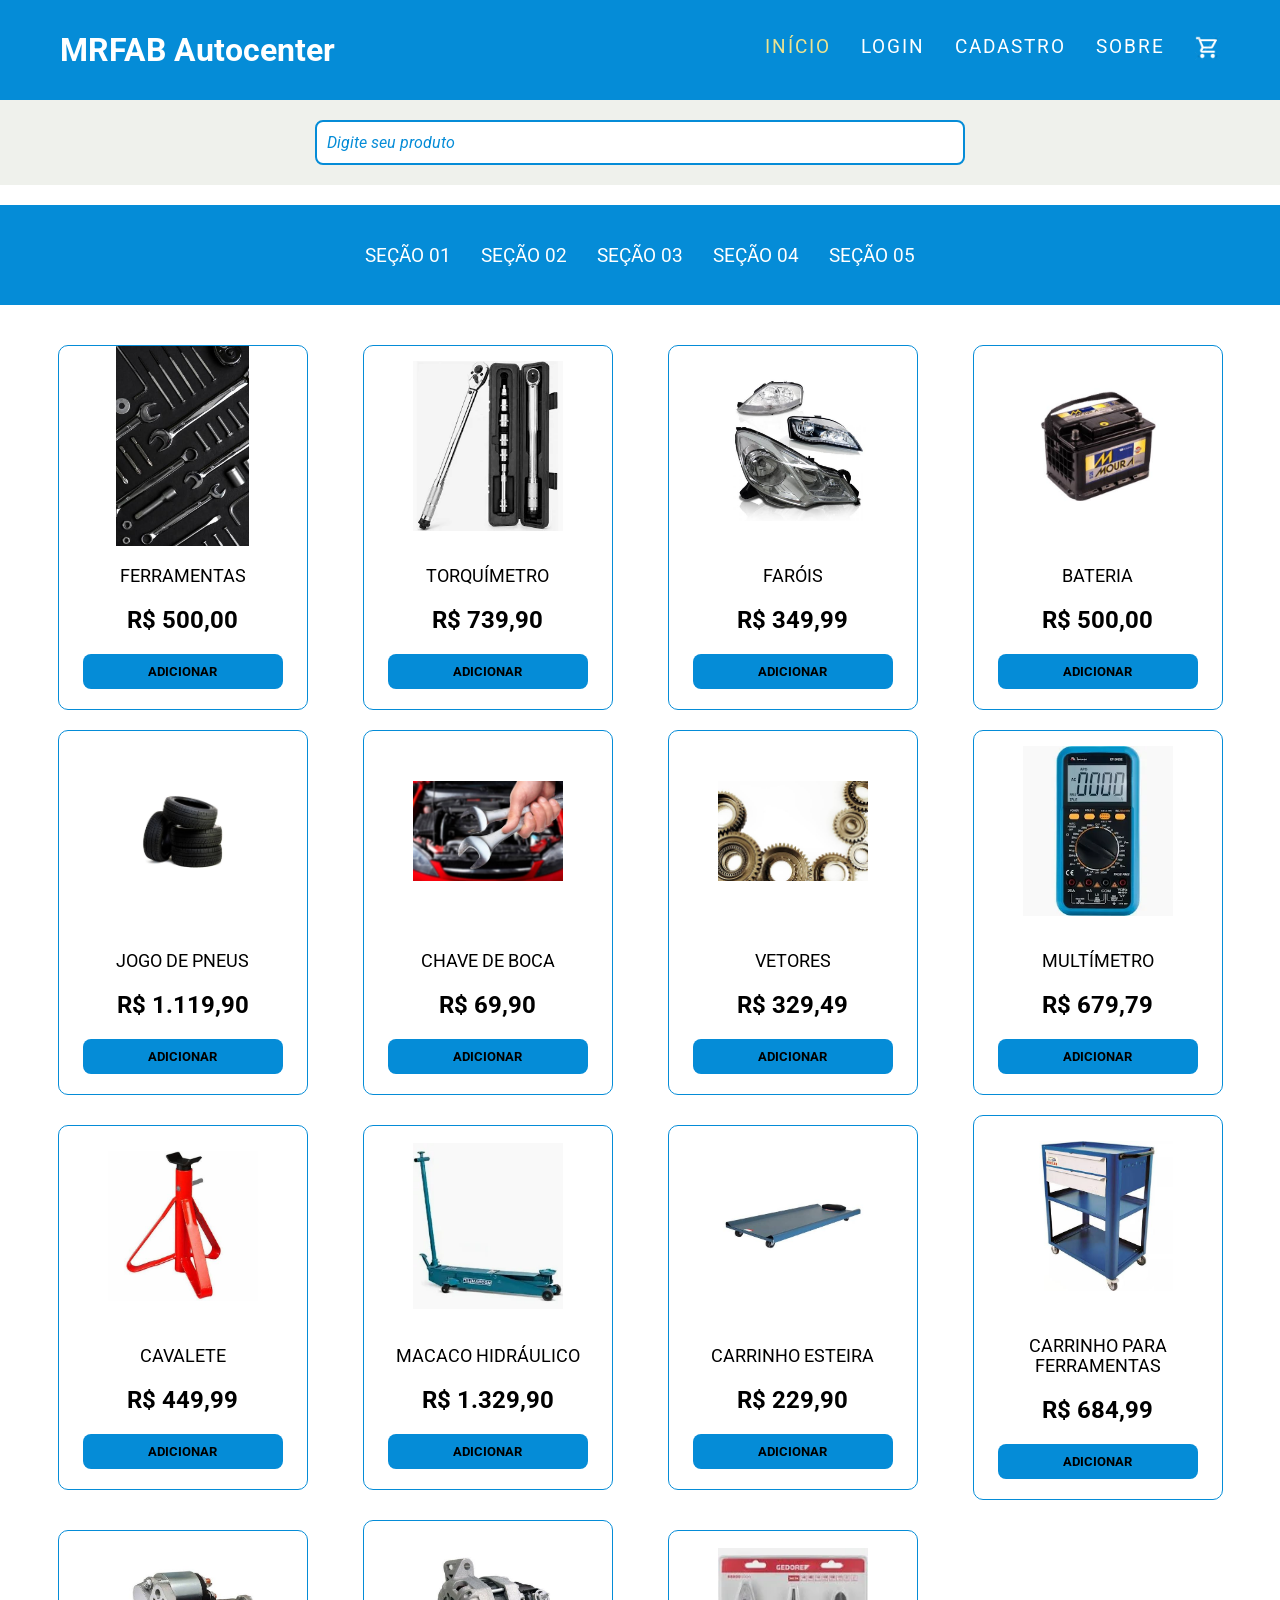
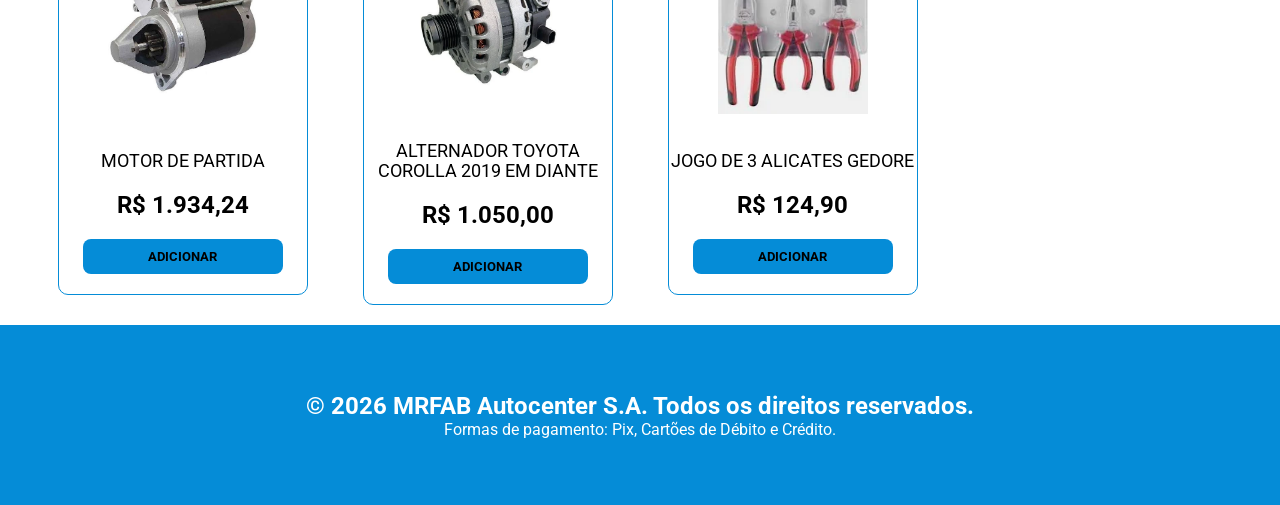
==== index.html @ 32e012e4 "Estrutura inicial da loja com página principal e estilização base" ====
<!DOCTYPE html>
<html lang="pt-br">

<head>
    <meta charset="UTF-8">
    <meta name="viewport" content="width=device-width, initial-scale=1.0">
    <title>MRFAB Autocenter - Loja Virtual</title>

    <link rel="stylesheet" href="css/style_estrutura_pagina.css">
</head>

<body>
    <main id="geral">

        <header id="cabecalho">

            <div id="logo">
                MRFAB Autocenter
            </div>

            <nav id="menu">
                <ul>
                    <li><a href="index.html" class="ativo">Início</a></li>
                    <li><a href="paginas/login.html">Login</a></li>
                    <li><a href="paginas/cadastro.html">Cadastro</a></li>
                    <li><a href="paginas/sobre.html">Sobre</a></li>
                    <li>
                        <a href="paginas/carrinho.html">
                            <img src="imagens/icone_carrinho_de_compras.png" alt="Carrinho">
                        </a>
                    </li>
                </ul>
            </nav>

        </header>

        <section id="pesquisa">

            <input type="text" name="pesquisa" id="campo-pesquisa" class="input-pesquisa"
                placeholder="Digite seu produto">

        </section>

        <section id="secoes-produtos">
            <ul id="menu-secoes">
                <li><a href="#" class="link-secao">Seção 01</a></li>
                <li><a href="#" class="link-secao">Seção 02</a></li>
                <li><a href="#" class="link-secao">Seção 03</a></li>
                <li><a href="#" class="link-secao">Seção 04</a></li>
                <li><a href="#" class="link-secao">Seção 05</a></li>
            </ul>
        </section>

        <section id="cards">

            <div class="card">
                <img src="imagens/ferramentas.png" alt="Ferramentas">
                <p>Ferramentas</p>
                <h2>R$ 500,00</h2>
                <button type="button" class="btn-add">Adicionar</button>
            </div>

            <div class="card">
                <img src="imagens/torquimetro.png" alt="Torquímetro">
                <p>Torquímetro</p>
                <h2>R$ 739,90</h2>
                <button type="button" class="btn-add">Adicionar</button>
            </div>

            <div class="card">
                <img src="imagens/farois.png" alt="Faróis">
                <p>Faróis</p>
                <h2>R$ 349,99</h2>
                <button type="button" class="btn-add">Adicionar</button>
            </div>

            <div class="card">
                <img src="imagens/bateria.png" alt="Bateria">
                <p>Bateria</p>
                <h2>R$ 500,00</h2>
                <button type="button" class="btn-add">Adicionar</button>
            </div>

            <div class="card">
                <img src="imagens/pneus.png" alt="Jogo de pneus">
                <p>Jogo de pneus</p>
                <h2>R$ 1.119,90</h2>
                <button type="button" class="btn-add">Adicionar</button>
            </div>

            <div class="card">
                <img src="imagens/chave_de_boca.png" alt="Chave de boca">
                <p>Chave de boca</p>
                <h2>R$ 69,90</h2>
                <button type="button" class="btn-add">Adicionar</button>
            </div>

            <div class="card">
                <img src="imagens/vetores.png" alt="Vetores">
                <p>Vetores</p>
                <h2>R$ 329,49</h2>
                <button type="button" class="btn-add">Adicionar</button>
            </div>

            <div class="card">
                <img src="imagens/multimetro.png" alt="Multímetro">
                <p>Multímetro</p>
                <h2>R$ 679,79</h2>
                <button type="button" class="btn-add">Adicionar</button>
            </div>

            <div class="card">
                <img src="imagens/cavalete.png" alt="Cavalete">
                <p>Cavalete</p>
                <h2>R$ 449,99</h2>
                <button type="button" class="btn-add">Adicionar</button>
            </div>

            <div class="card">
                <img src="imagens/macaco_hidraulico.png" alt="Macaco hidráulico">
                <p>Macaco hidráulico</p>
                <h2>R$ 1.329,90</h2>
                <button type="button" class="btn-add">Adicionar</button>
            </div>

            <div class="card">
                <img src="imagens/carrinho_esteira.png" alt="Carrinho esteira">
                <p>Carrinho esteira</p>
                <h2>R$ 229,90</h2>
                <button type="button" class="btn-add">Adicionar</button>
            </div>

            <div class="card">
                <img src="imagens/carrinho_para_ferramentas.png" alt="Carrinho para ferramentas">
                <p>Carrinho para ferramentas</p>
                <h2>R$ 684,99</h2>
                <button type="button" class="btn-add">Adicionar</button>
            </div>

            <div class="card">
                <img src="imagens/motor_de_partida.png" alt="Motor de partida">
                <p>Motor de partida</p>
                <h2>R$ 1.934,24</h2>
                <button type="button" class="btn-add">Adicionar</button>
            </div>

            <div class="card">
                <img src="imagens/alternador.png" alt="Alternador Toyota Corolla 2019 em diante">
                <p>Alternador Toyota Corolla 2019 em diante</p>
                <h2>R$ 1.050,00</h2>
                <button type="button" class="btn-add">Adicionar</button>
            </div>

            <div class="card">
                <img src="imagens/kit_3_alicates.png" alt="Jogo de 3 alicates Gedore">
                <p>Jogo de 3 alicates Gedore</p>
                <h2>R$ 124,90</h2>
                <button type="button" class="btn-add">Adicionar</button>
            </div>

        </section>

        <footer id="rodape">
            <h2>&copy; 2026 MRFAB Autocenter S.A. Todos os direitos reservados.</h2>
            <p>Formas de pagamento: Pix, Cartões de Débito e Crédito.</p>
        </footer>

    </main>

</body>

</html>
---- css/style_estrutura_pagina.css ----
/* Importando a fonte do Google Fonts */
@import url('https://fonts.googleapis.com/css2?family=Roboto:ital,wght@0,100..900;1,100..900&display=swap');

/* Reset geral da página */
* {
    margin: 0;
    padding: 0;
    box-sizing: border-box;
    font-family: Roboto, sans-serif;
}

/* Variáveis de cores */
:root {
    --cor01: #e8ebe5b4;
    --cor02: #058cd7;
    --cor03: #eee38f;
    --branca: #ffffff;
}

/* Estrutura principal */
#geral {
    width: 100%;
    display: flex;
    flex-direction: column;
    align-items: center;
}

/* Cabeçalho */
#cabecalho {
    width: 100%;
    height: 100px;
    background-color: var(--cor02);
    display: flex;
    justify-content: space-between;
    align-items: center;
    padding: 20px 60px;
}

/* Logo */
#logo {
    font-size: 2em;
    color: var(--branca);
    font-weight: bold;
}

/* Menu */
#menu ul,
#menu-secoes {
    display: flex;
    list-style: none;
    gap: 30px;
}

#menu ul img {
    width: 25px;
    height: 25px;
}

#menu a {
    text-decoration: none;
    color: var(--branca);
    text-transform: uppercase;
    font-size: 1.2em;
    letter-spacing: 2px;
    transition: .3s;
}

#menu a:hover {
    color: var(--cor03);
}

.ativo {
    color: var(--cor03) !important;
}

/* Pesquisa */
#pesquisa {
    width: 100%;
    background: var(--cor01);
    display: flex;
    justify-content: center;
    padding: 20px;
}

#pesquisa input {
    width: 60%;
    max-width: 650px;
    height: 45px;
    border: 2px solid var(--cor02);
    border-radius: 8px;
    padding: 10px;
    font-size: 1em;
}

#pesquisa input::placeholder {
    color: var(--cor02);
    font-style: italic;
}

/* Seções */
#secoes-produtos {
    width: 100%;
    min-height: 100px;
    background-color: var(--cor02);
    display: flex;
    justify-content: center;
    align-items: center;
    margin: 20px 0;
}

.link-secao:link,
.link-secao:visited {
    text-decoration: none;
    color: var(--branca);
    font-size: 1.2em;
    text-transform: uppercase;
}

.link-secao:hover {
    color: var(--cor03);
}

/* Cards */
#cards {
    width: 100%;
    max-width: 1200px;
    display: grid;
    grid-template-columns: repeat(auto-fit, minmax(250px, 1fr));
    gap: 20px;
    margin: 20px 0;
}

.card {
    width: 250px;
    min-height: 350px;
    margin: auto;
    border: 1px solid var(--cor02);
    border-radius: 10px;
    display: flex;
    flex-direction: column;
    align-items: center;
    justify-content: center;
    transition: .3s;
}

.card:hover {
    transform: translateY(-5px);
}

.card img {
    width: 150px;
    height: 200px;
    object-fit: contain;
}

.card p {
    margin: 20px 0;
    text-align: center;
    font-size: 1.1em;
    text-transform: uppercase;
}

.card h2 {
    color: black;
}

.card button {
    width: 200px;
    height: 35px;
    margin: 20px;
    border: none;
    border-radius: 8px;
    background-color: var(--cor02);
    color: black;
    font-weight: bold;
    text-transform: uppercase;
    cursor: pointer;
}

.card button:hover {
    background-color: var(--cor03);
}

/* Rodapé */
#rodape {
    width: 100%;
    height: 180px;
    background-color: var(--cor02);
    color: var(--branca);
    display: flex;
    flex-direction: column;
    justify-content: center;
    align-items: center;
}
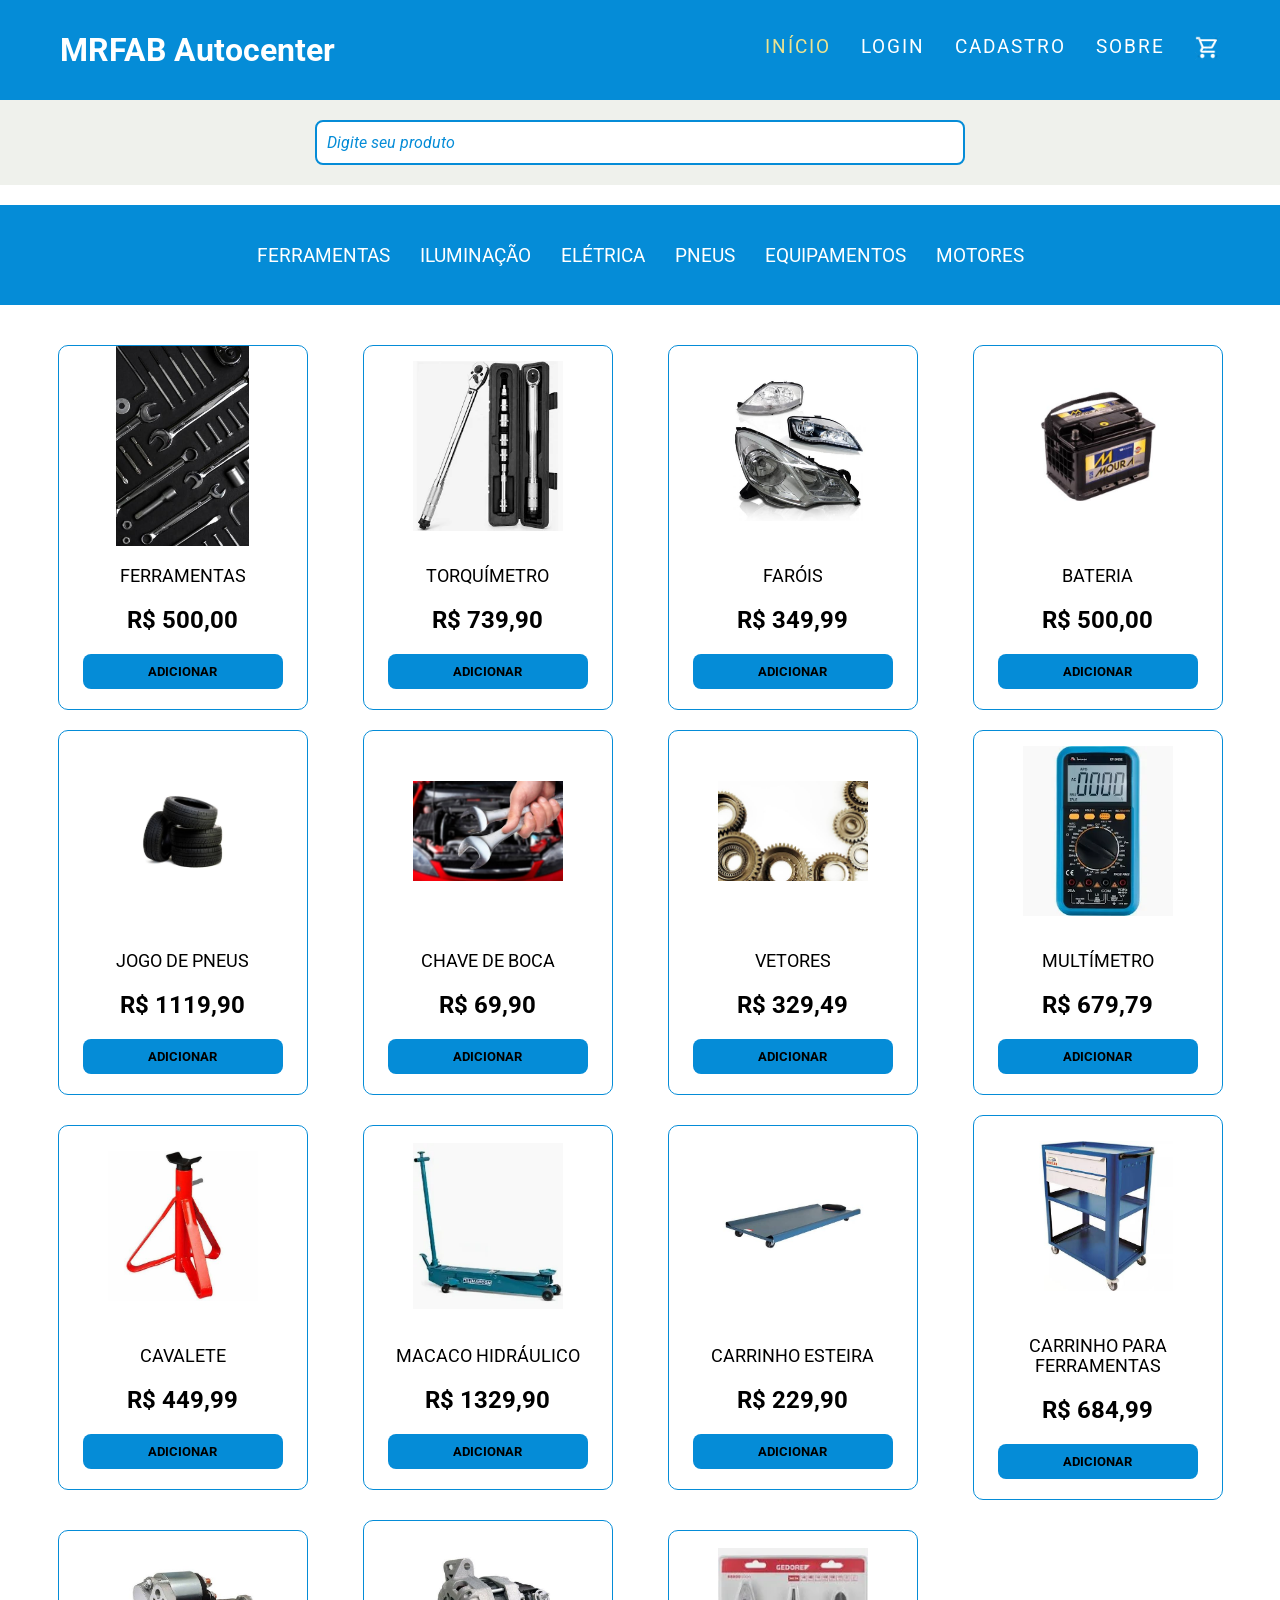
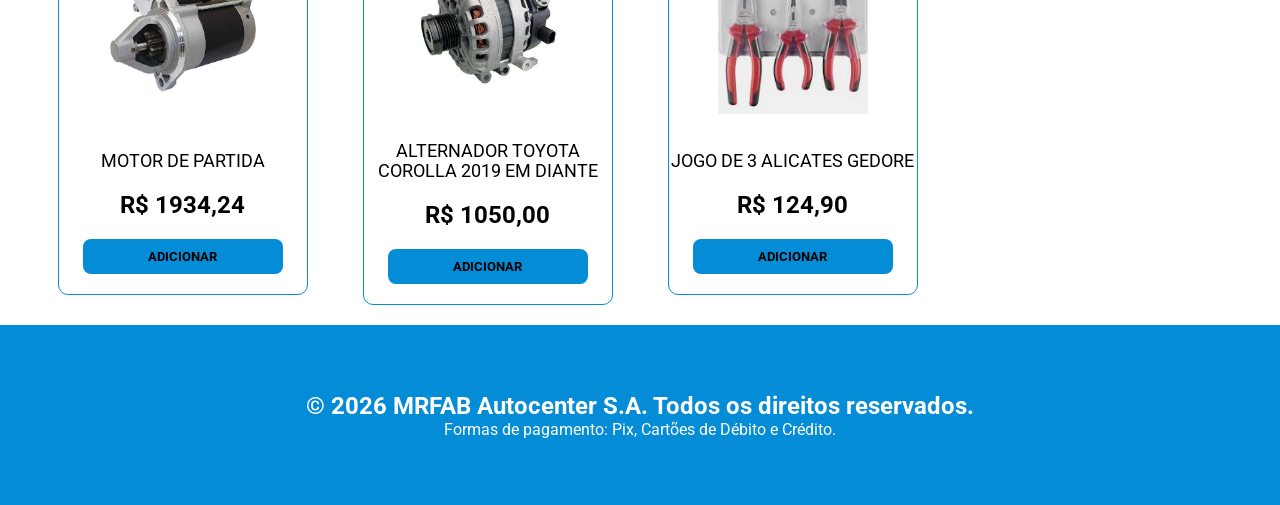
==== commit 192749e4: "Implementa listagem dinâmica de produtos com JavaScript" ====
--- a/index.html
+++ b/index.html
@@ -167,6 +167,8 @@
 
     </main>
 
+<script type="module" src="js/produtos.js"></script>
+
 </body>
 
 </html>
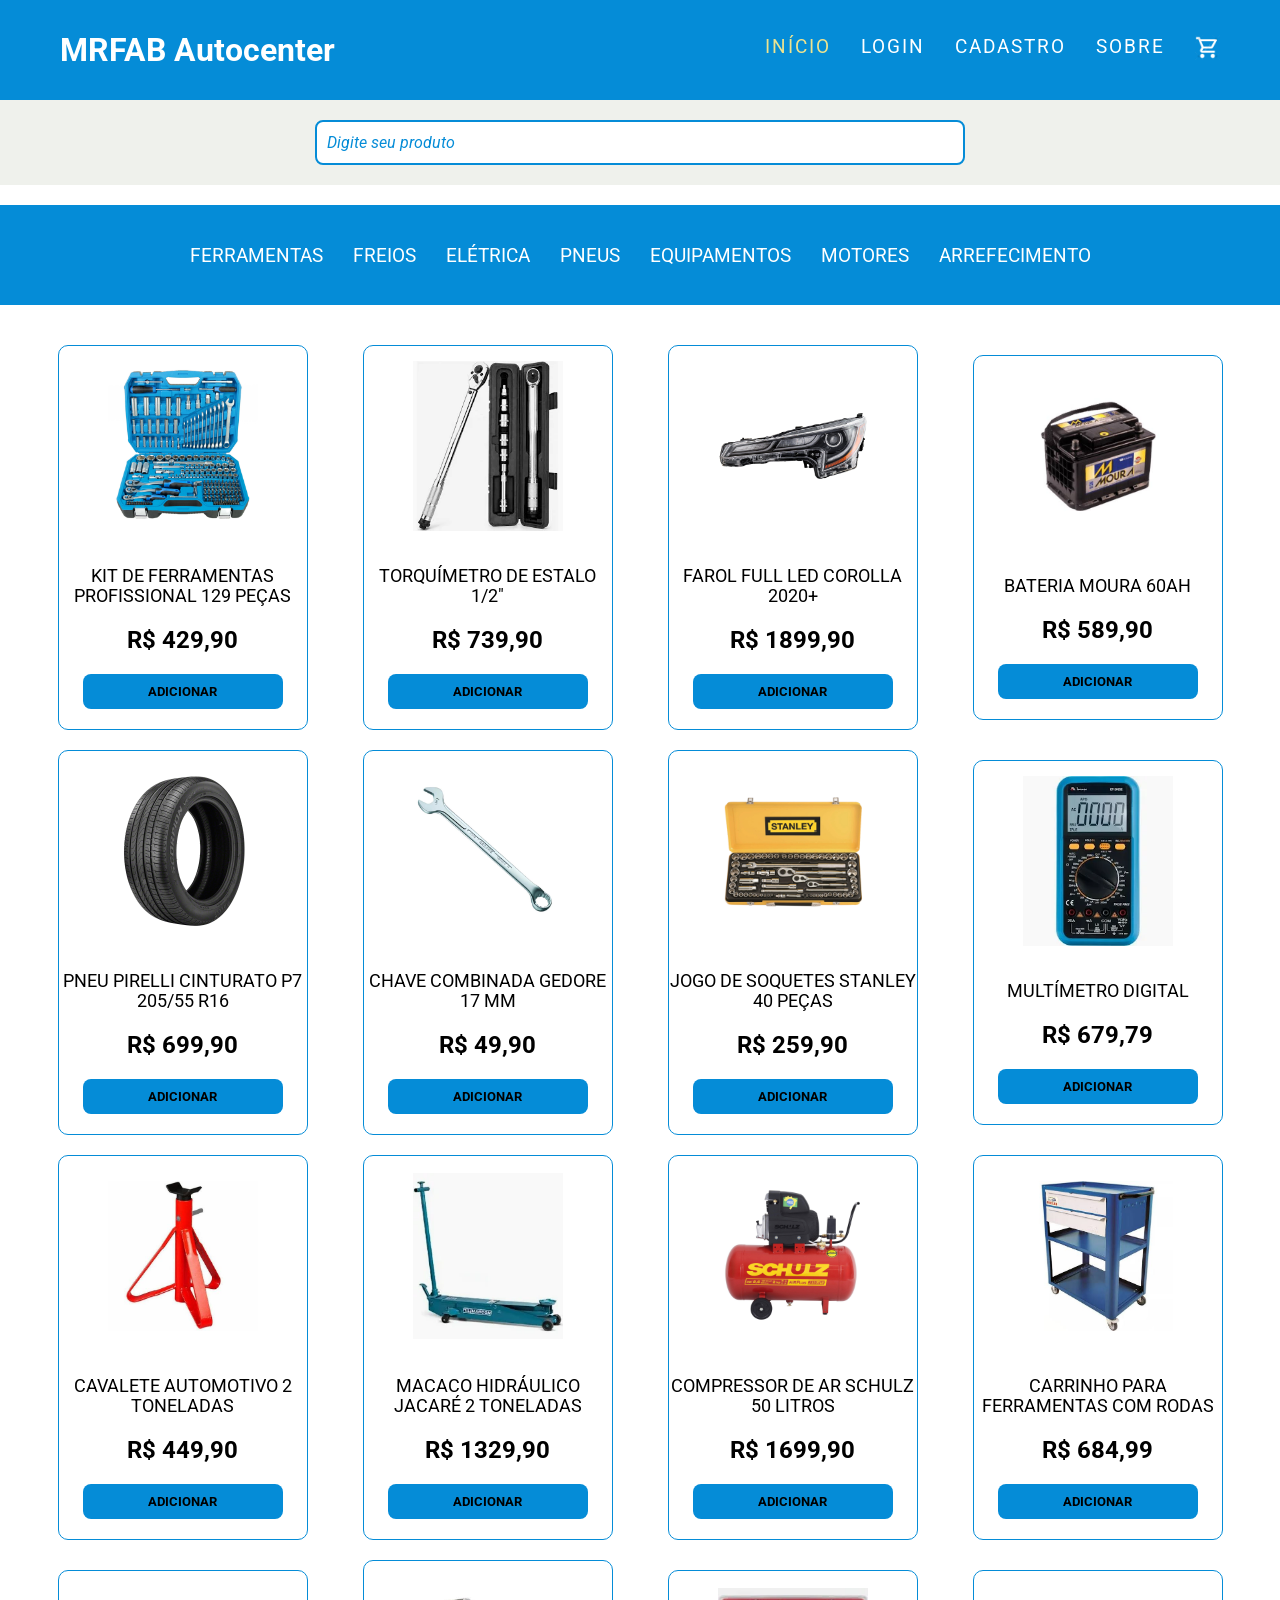
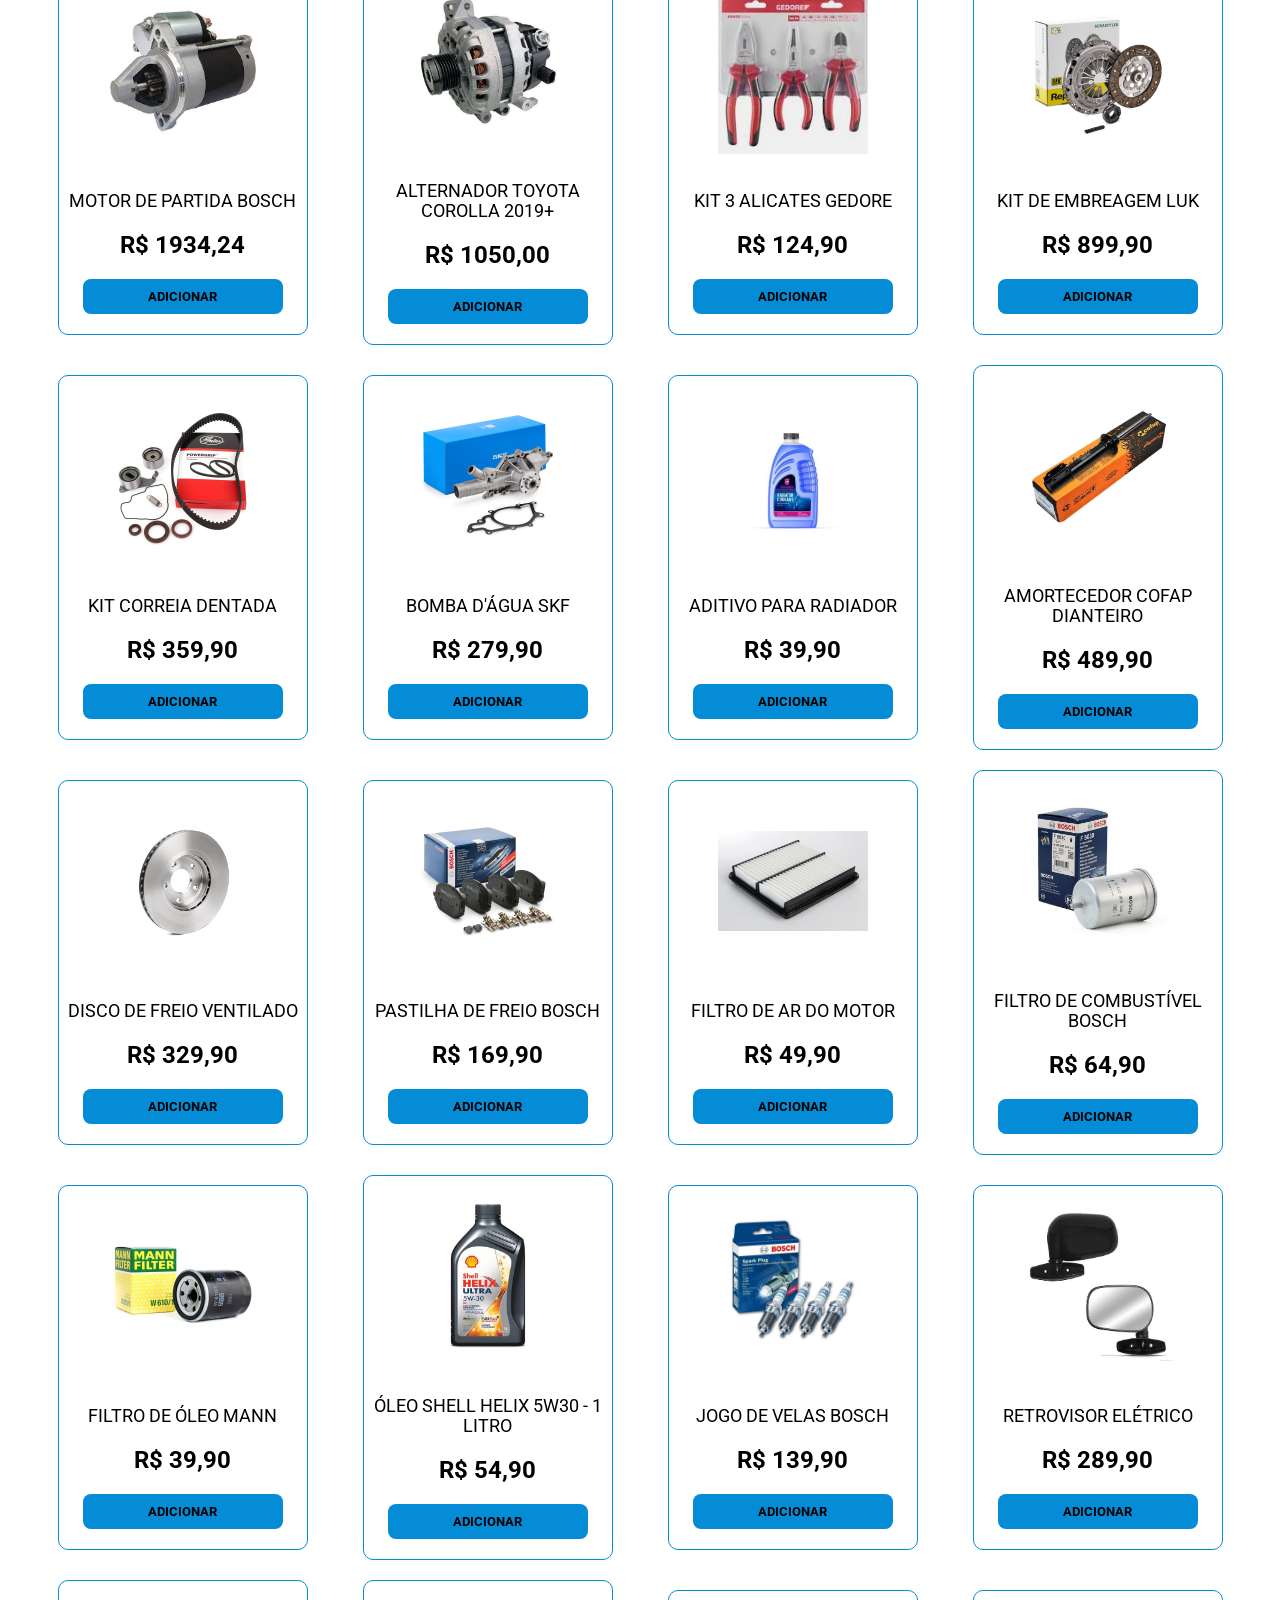
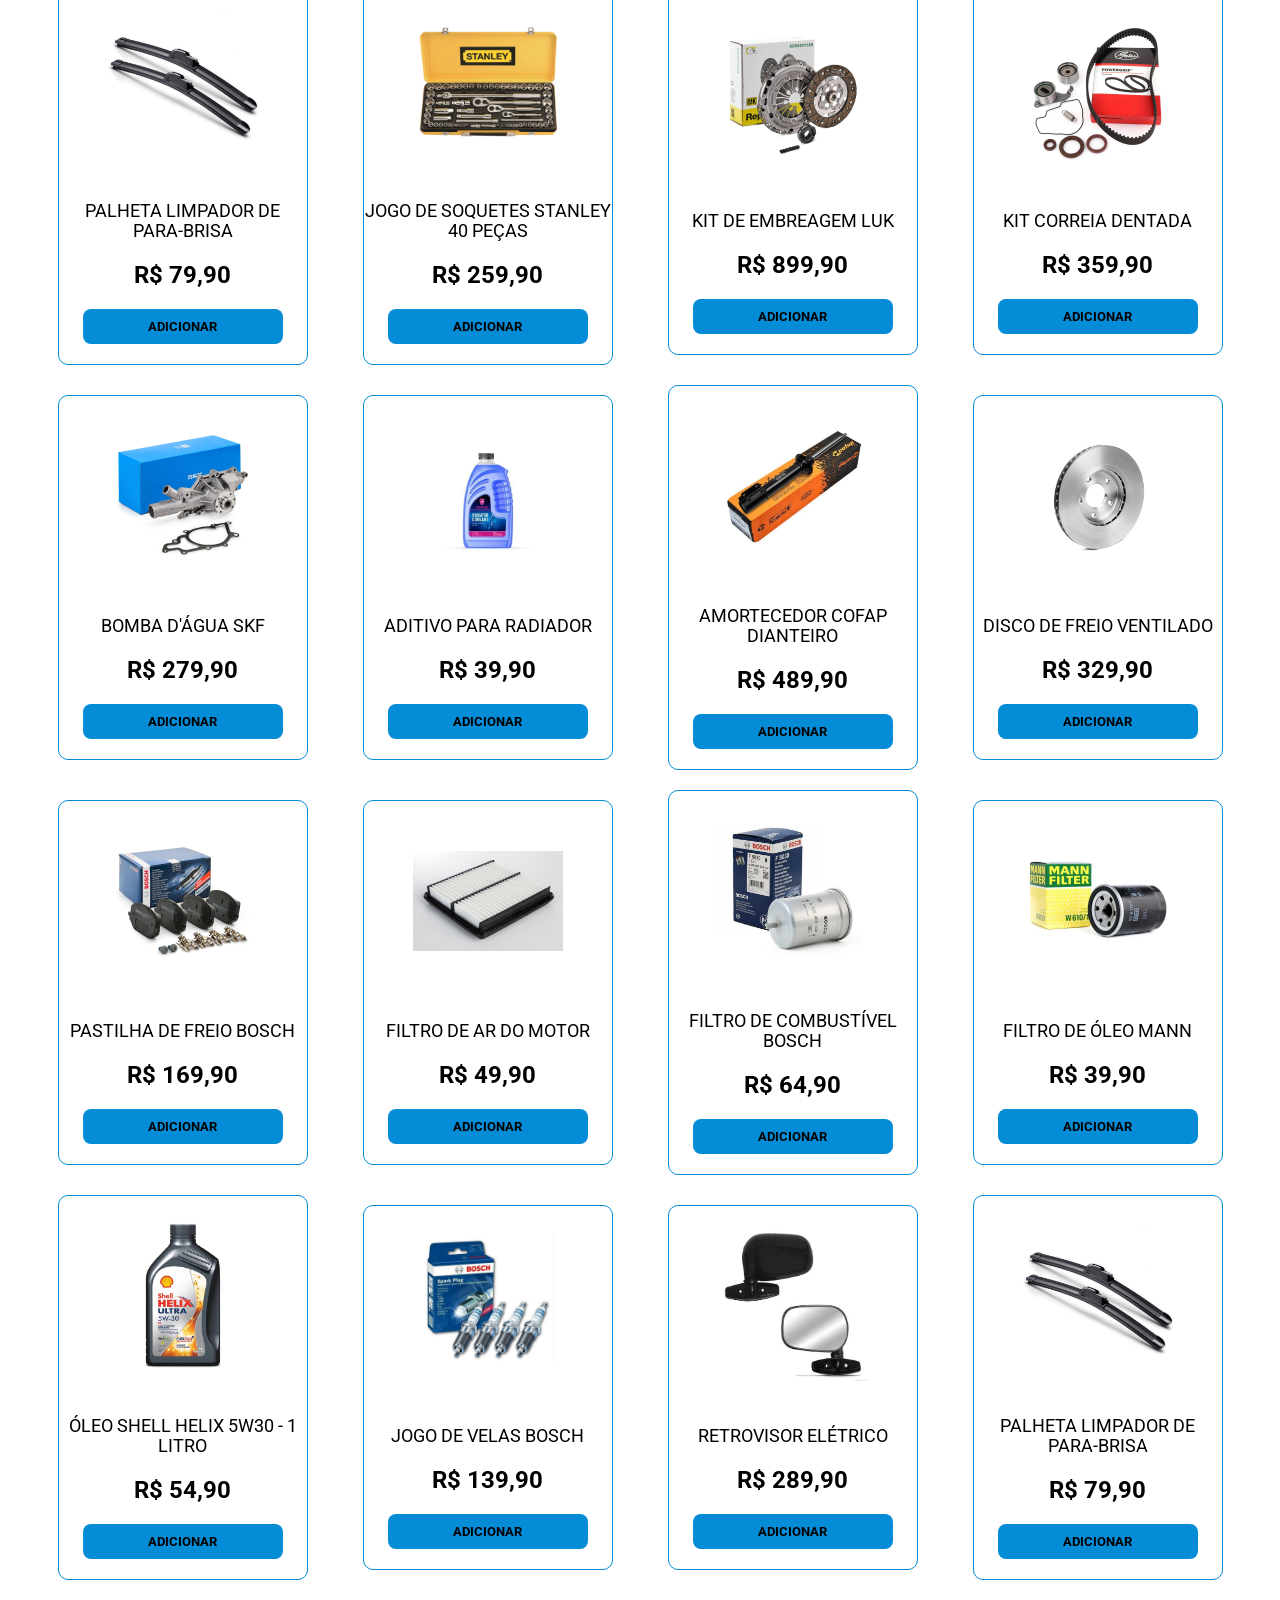
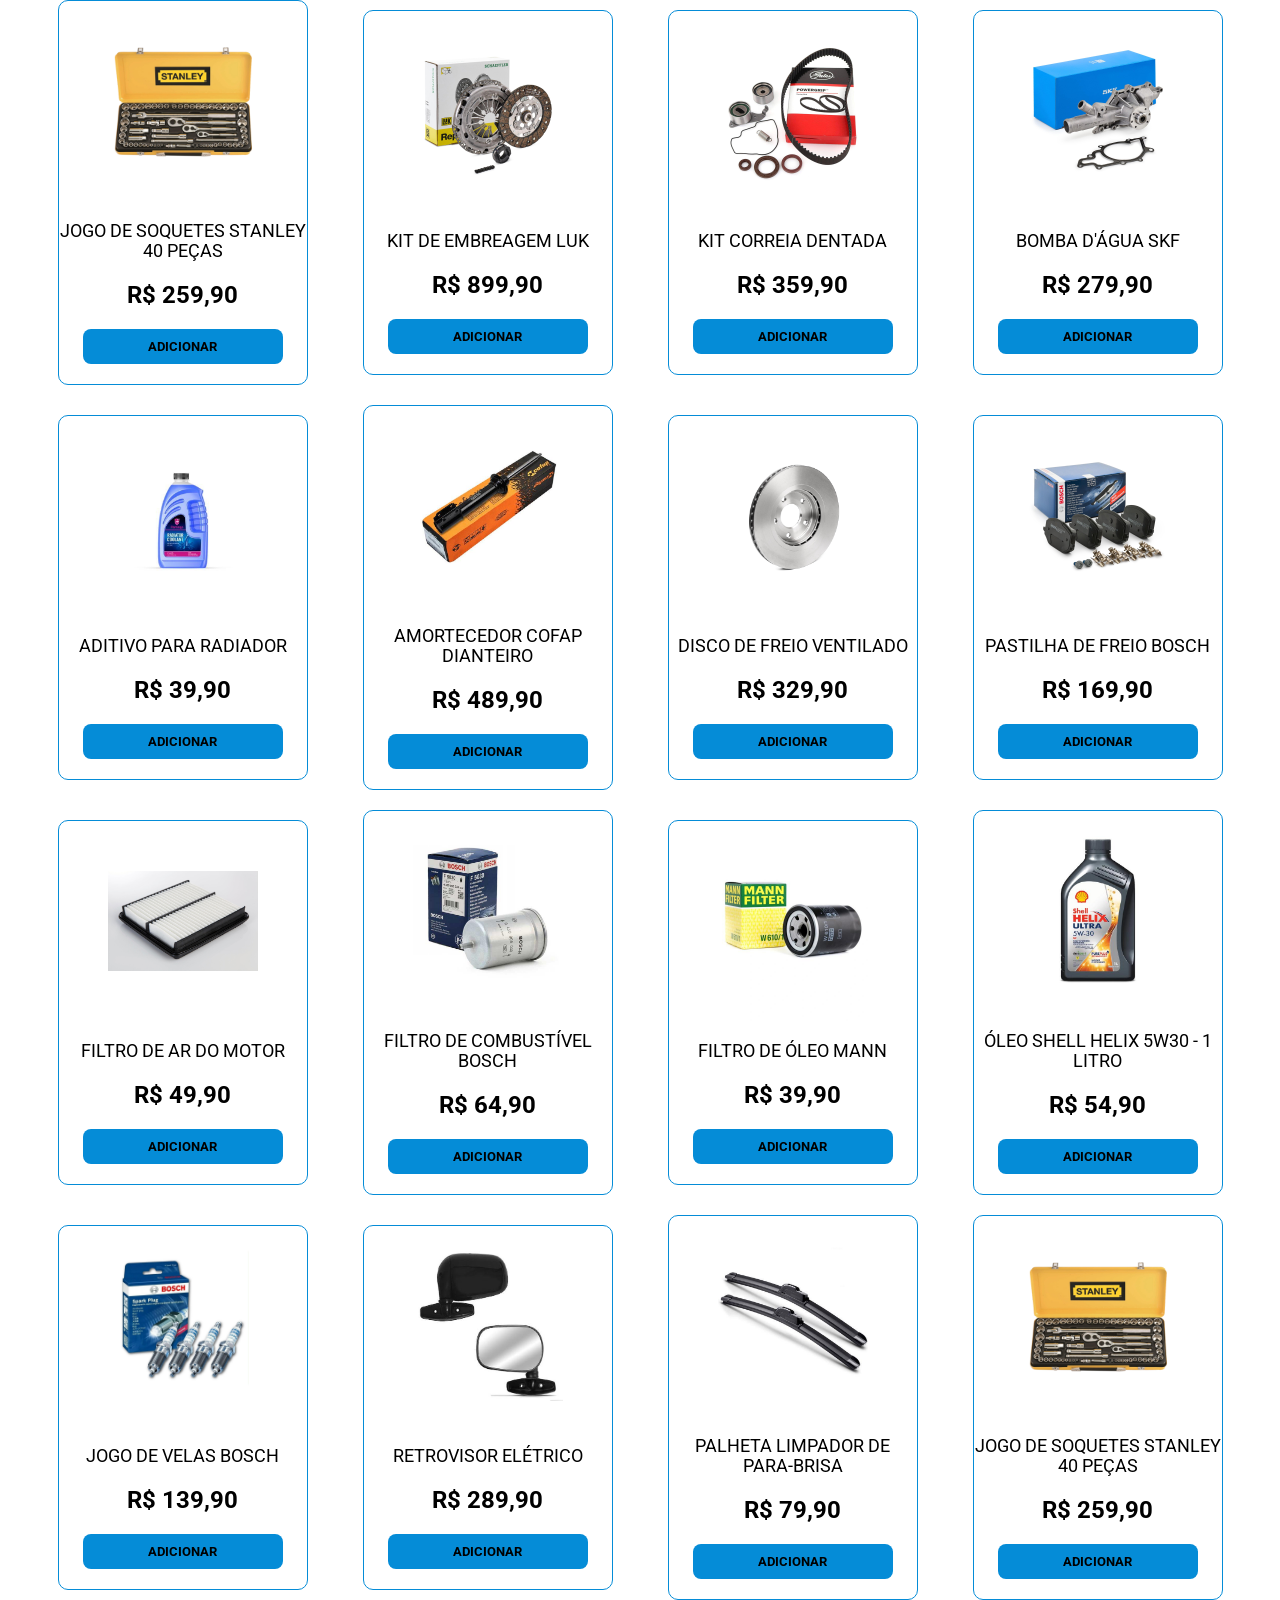
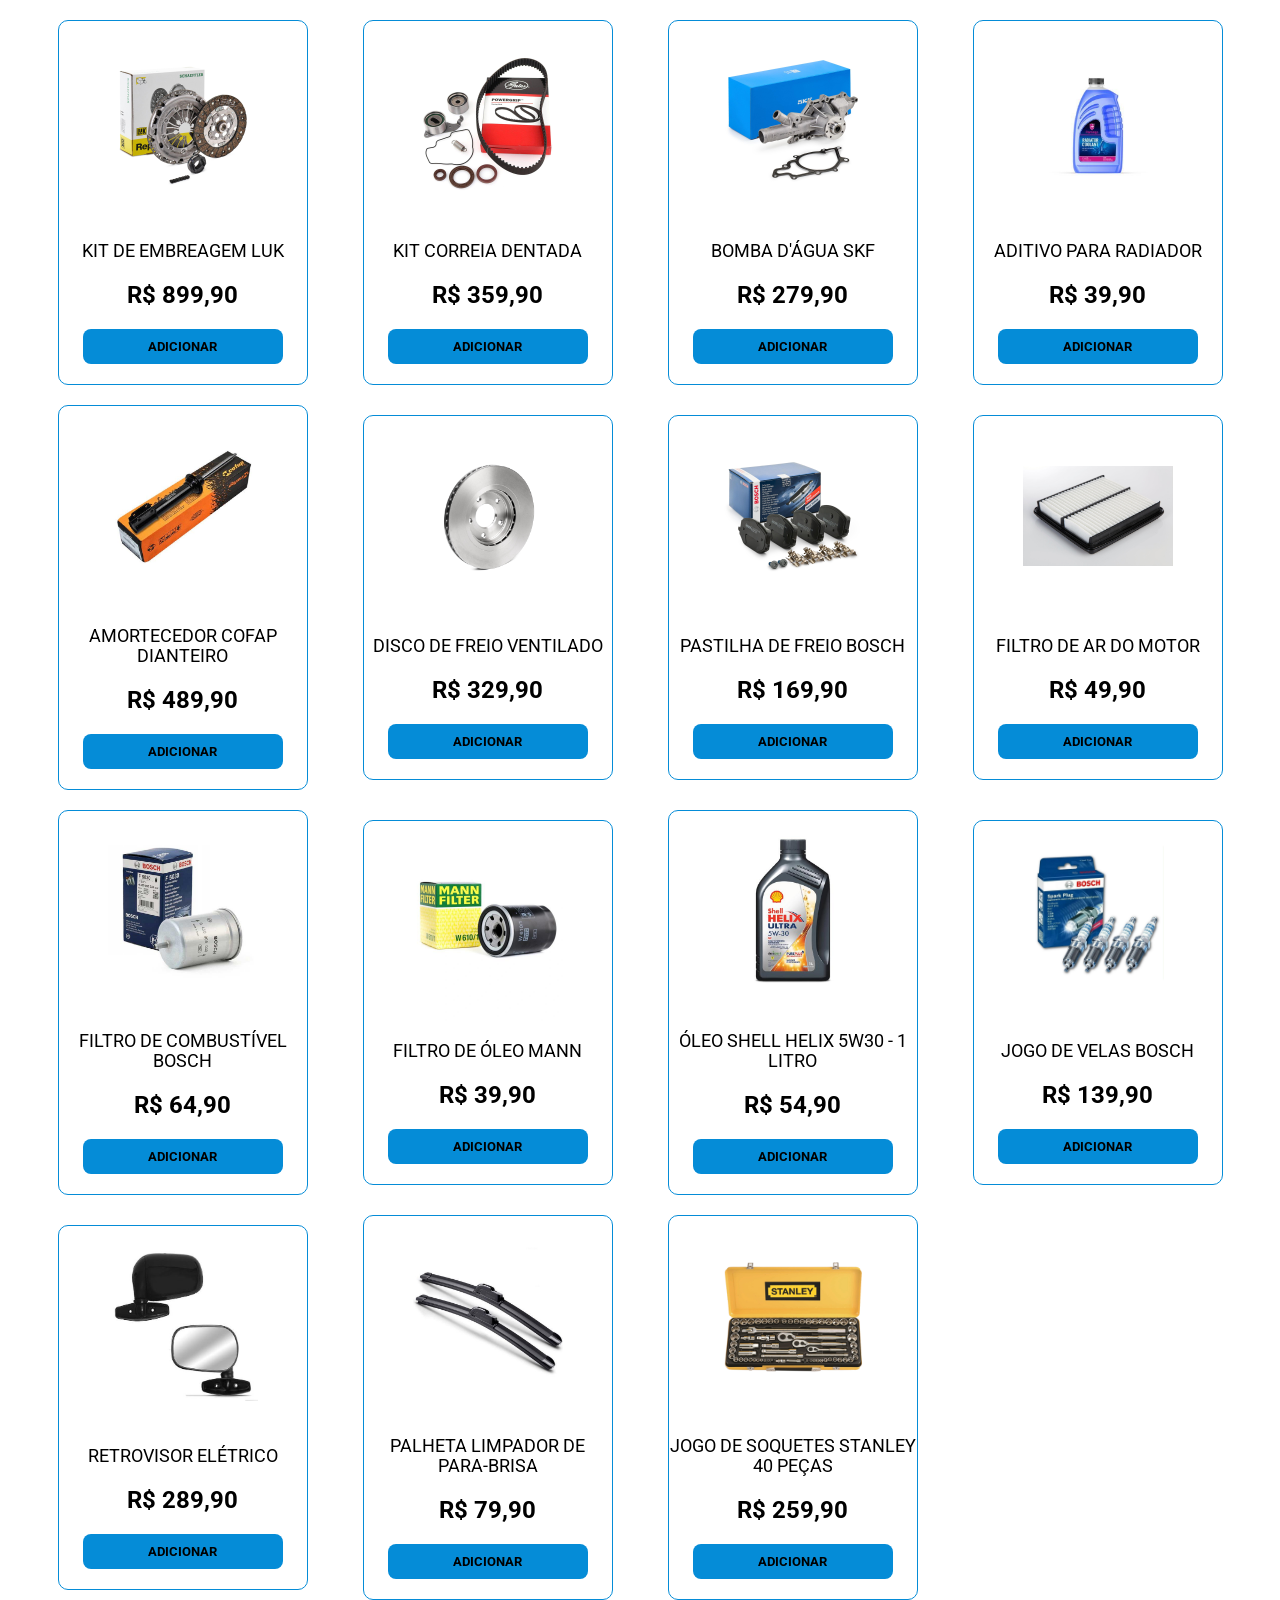
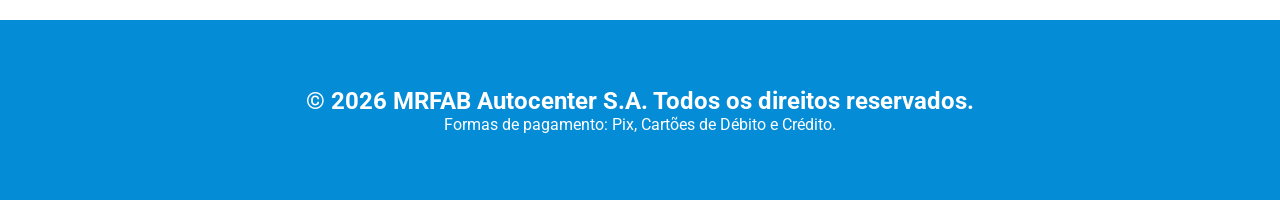
==== commit 05a5fed3: "Atualiza catálogo de produtos com novos itens e reorganiza seções da loja" ====
--- a/index.html
+++ b/index.html
@@ -53,108 +53,145 @@
 
         <section id="cards">
 
-            <div class="card">
-                <img src="imagens/ferramentas.png" alt="Ferramentas">
-                <p>Ferramentas</p>
-                <h2>R$ 500,00</h2>
-                <button type="button" class="btn-add">Adicionar</button>
-            </div>
-
-            <div class="card">
-                <img src="imagens/torquimetro.png" alt="Torquímetro">
-                <p>Torquímetro</p>
-                <h2>R$ 739,90</h2>
-                <button type="button" class="btn-add">Adicionar</button>
-            </div>
-
-            <div class="card">
-                <img src="imagens/farois.png" alt="Faróis">
-                <p>Faróis</p>
-                <h2>R$ 349,99</h2>
-                <button type="button" class="btn-add">Adicionar</button>
-            </div>
-
-            <div class="card">
-                <img src="imagens/bateria.png" alt="Bateria">
-                <p>Bateria</p>
-                <h2>R$ 500,00</h2>
-                <button type="button" class="btn-add">Adicionar</button>
-            </div>
-
-            <div class="card">
-                <img src="imagens/pneus.png" alt="Jogo de pneus">
-                <p>Jogo de pneus</p>
-                <h2>R$ 1.119,90</h2>
-                <button type="button" class="btn-add">Adicionar</button>
-            </div>
-
-            <div class="card">
-                <img src="imagens/chave_de_boca.png" alt="Chave de boca">
-                <p>Chave de boca</p>
-                <h2>R$ 69,90</h2>
-                <button type="button" class="btn-add">Adicionar</button>
-            </div>
-
-            <div class="card">
-                <img src="imagens/vetores.png" alt="Vetores">
-                <p>Vetores</p>
-                <h2>R$ 329,49</h2>
-                <button type="button" class="btn-add">Adicionar</button>
-            </div>
-
-            <div class="card">
-                <img src="imagens/multimetro.png" alt="Multímetro">
-                <p>Multímetro</p>
-                <h2>R$ 679,79</h2>
-                <button type="button" class="btn-add">Adicionar</button>
-            </div>
-
-            <div class="card">
-                <img src="imagens/cavalete.png" alt="Cavalete">
-                <p>Cavalete</p>
-                <h2>R$ 449,99</h2>
-                <button type="button" class="btn-add">Adicionar</button>
-            </div>
-
-            <div class="card">
-                <img src="imagens/macaco_hidraulico.png" alt="Macaco hidráulico">
-                <p>Macaco hidráulico</p>
-                <h2>R$ 1.329,90</h2>
-                <button type="button" class="btn-add">Adicionar</button>
-            </div>
-
-            <div class="card">
-                <img src="imagens/carrinho_esteira.png" alt="Carrinho esteira">
-                <p>Carrinho esteira</p>
+                       <div class="card">
+                <img src="imagens/disco_freio_ventilado.png" alt="Disco de Freio Ventilado Fremax">
+                <p>Disco de Freio Ventilado Fremax</p>
+                <h2>R$ 289,90</h2>
+                <button type="button" class="btn-add">Adicionar</button>
+            </div>
+
+            <div class="card">
+                <img src="imagens/multimetro.png" alt="Multímetro Digital Minipa">
+                <p>Multímetro Digital Minipa ET-1002</p>
+                <h2>R$ 679,90</h2>
+                <button type="button" class="btn-add">Adicionar</button>
+            </div>
+
+            <div class="card">
+                <img src="imagens/cavalete.png" alt="Par de Cavaletes 3 Toneladas">
+                <p>Par de Cavaletes 3 Toneladas</p>
+                <h2>R$ 459,90</h2>
+                <button type="button" class="btn-add">Adicionar</button>
+            </div>
+
+            <div class="card">
+                <img src="imagens/macaco_hidraulico.png" alt="Macaco Hidráulico 2 Toneladas">
+                <p>Macaco Hidráulico 2 Toneladas</p>
+                <h2>R$ 1329,90</h2>
+                <button type="button" class="btn-add">Adicionar</button>
+            </div>
+
+            <div class="card">
+                <img src="imagens/carrinho_para_ferramentas.png" alt="Carrinho para Ferramentas Gedore">
+                <p>Carrinho para Ferramentas Gedore</p>
+                <h2>R$ 689,90</h2>
+                <button type="button" class="btn-add">Adicionar</button>
+            </div>
+
+            <div class="card">
+                <img src="imagens/motor_de_partida.png" alt="Motor de Partida Bosch">
+                <p>Motor de Partida Bosch</p>
+                <h2>R$ 1934,90</h2>
+                <button type="button" class="btn-add">Adicionar</button>
+            </div>
+
+            <div class="card">
+                <img src="imagens/alternador.png" alt="Alternador Toyota Corolla 2019+">
+                <p>Alternador Toyota Corolla 2019+</p>
+                <h2>R$ 1050,00</h2>
+                <button type="button" class="btn-add">Adicionar</button>
+            </div>
+
+            <div class="card">
+                <img src="imagens/kit_3_alicates.png" alt="Jogo de 3 Alicates Gedore">
+                <p>Jogo de 3 Alicates Gedore</p>
+                <h2>R$ 124,90</h2>
+                <button type="button" class="btn-add">Adicionar</button>
+            </div>
+
+            <div class="card">
+                <img src="imagens/compressor_de_ar.png" alt="Compressor de Ar Schulz 25L">
+                <p>Compressor de Ar Schulz 25L</p>
+                <h2>R$ 1499,90</h2>
+                <button type="button" class="btn-add">Adicionar</button>
+            </div>
+
+            <div class="card">
+                <img src="imagens/amortecedor_cofap.png" alt="Par de Amortecedores Cofap">
+                <p>Par de Amortecedores Cofap</p>
+                <h2>R$ 899,90</h2>
+                <button type="button" class="btn-add">Adicionar</button>
+            </div>
+
+            <div class="card">
+                <img src="imagens/radiador.png" alt="Radiador Valeo">
+                <p>Radiador Valeo</p>
+                <h2>R$ 749,90</h2>
+                <button type="button" class="btn-add">Adicionar</button>
+            </div>
+
+            <div class="card">
+                <img src="imagens/bomba_agua_skf.png" alt="Bomba d'Água SKF">
+                <p>Bomba d'Água SKF</p>
+                <h2>R$ 319,90</h2>
+                <button type="button" class="btn-add">Adicionar</button>
+            </div>
+
+            <div class="card">
+                <img src="imagens/vela_ignicao_bosch.png" alt="Jogo de Velas Bosch">
+                <p>Jogo de Velas Bosch</p>
+                <h2>R$ 139,90</h2>
+                <button type="button" class="btn-add">Adicionar</button>
+            </div>
+
+            <div class="card">
+                <img src="imagens/pastilha_freio_bosch.png" alt="Pastilhas de Freio Bosch">
+                <p>Pastilhas de Freio Bosch</p>
                 <h2>R$ 229,90</h2>
                 <button type="button" class="btn-add">Adicionar</button>
             </div>
 
             <div class="card">
-                <img src="imagens/carrinho_para_ferramentas.png" alt="Carrinho para ferramentas">
-                <p>Carrinho para ferramentas</p>
-                <h2>R$ 684,99</h2>
-                <button type="button" class="btn-add">Adicionar</button>
-            </div>
-
-            <div class="card">
-                <img src="imagens/motor_de_partida.png" alt="Motor de partida">
-                <p>Motor de partida</p>
-                <h2>R$ 1.934,24</h2>
-                <button type="button" class="btn-add">Adicionar</button>
-            </div>
-
-            <div class="card">
-                <img src="imagens/alternador.png" alt="Alternador Toyota Corolla 2019 em diante">
-                <p>Alternador Toyota Corolla 2019 em diante</p>
-                <h2>R$ 1.050,00</h2>
-                <button type="button" class="btn-add">Adicionar</button>
-            </div>
-
-            <div class="card">
-                <img src="imagens/kit_3_alicates.png" alt="Jogo de 3 alicates Gedore">
-                <p>Jogo de 3 alicates Gedore</p>
-                <h2>R$ 124,90</h2>
+                <img src="imagens/filtro_oleo_mann.png" alt="Filtro de Óleo MANN">
+                <p>Filtro de Óleo MANN</p>
+                <h2>R$ 39,90</h2>
+                <button type="button" class="btn-add">Adicionar</button>
+            </div>
+
+            <div class="card">
+                <img src="imagens/filtro_ar_motor.png" alt="Filtro de Ar do Motor">
+                <p>Filtro de Ar do Motor</p>
+                <h2>R$ 59,90</h2>
+                <button type="button" class="btn-add">Adicionar</button>
+            </div>
+
+            <div class="card">
+                <img src="imagens/filtro_combustivel.png" alt="Filtro de Combustível">
+                <p>Filtro de Combustível</p>
+                <h2>R$ 49,90</h2>
+                <button type="button" class="btn-add">Adicionar</button>
+            </div>
+
+            <div class="card">
+                <img src="imagens/oleo_shell_5w30.png" alt="Óleo Shell Helix 5W30">
+                <p>Óleo Shell Helix HX8 5W30</p>
+                <h2>R$ 59,90</h2>
+                <button type="button" class="btn-add">Adicionar</button>
+            </div>
+
+            <div class="card">
+                <img src="imagens/retrovisor.png" alt="Retrovisor Elétrico">
+                <p>Retrovisor Elétrico</p>
+                <h2>R$ 449,90</h2>
+                <button type="button" class="btn-add">Adicionar</button>
+            </div>
+
+            <div class="card">
+                <img src="imagens/farol_led_corolla.png" alt="Farol Full LED Corolla">
+                <p>Farol Full LED Corolla</p>
+                <h2>R$ 1899,90</h2>
+                <button type="button" class="btn-add">Adicionar</button>
+            </div>
                 <button type="button" class="btn-add">Adicionar</button>
             </div>
 
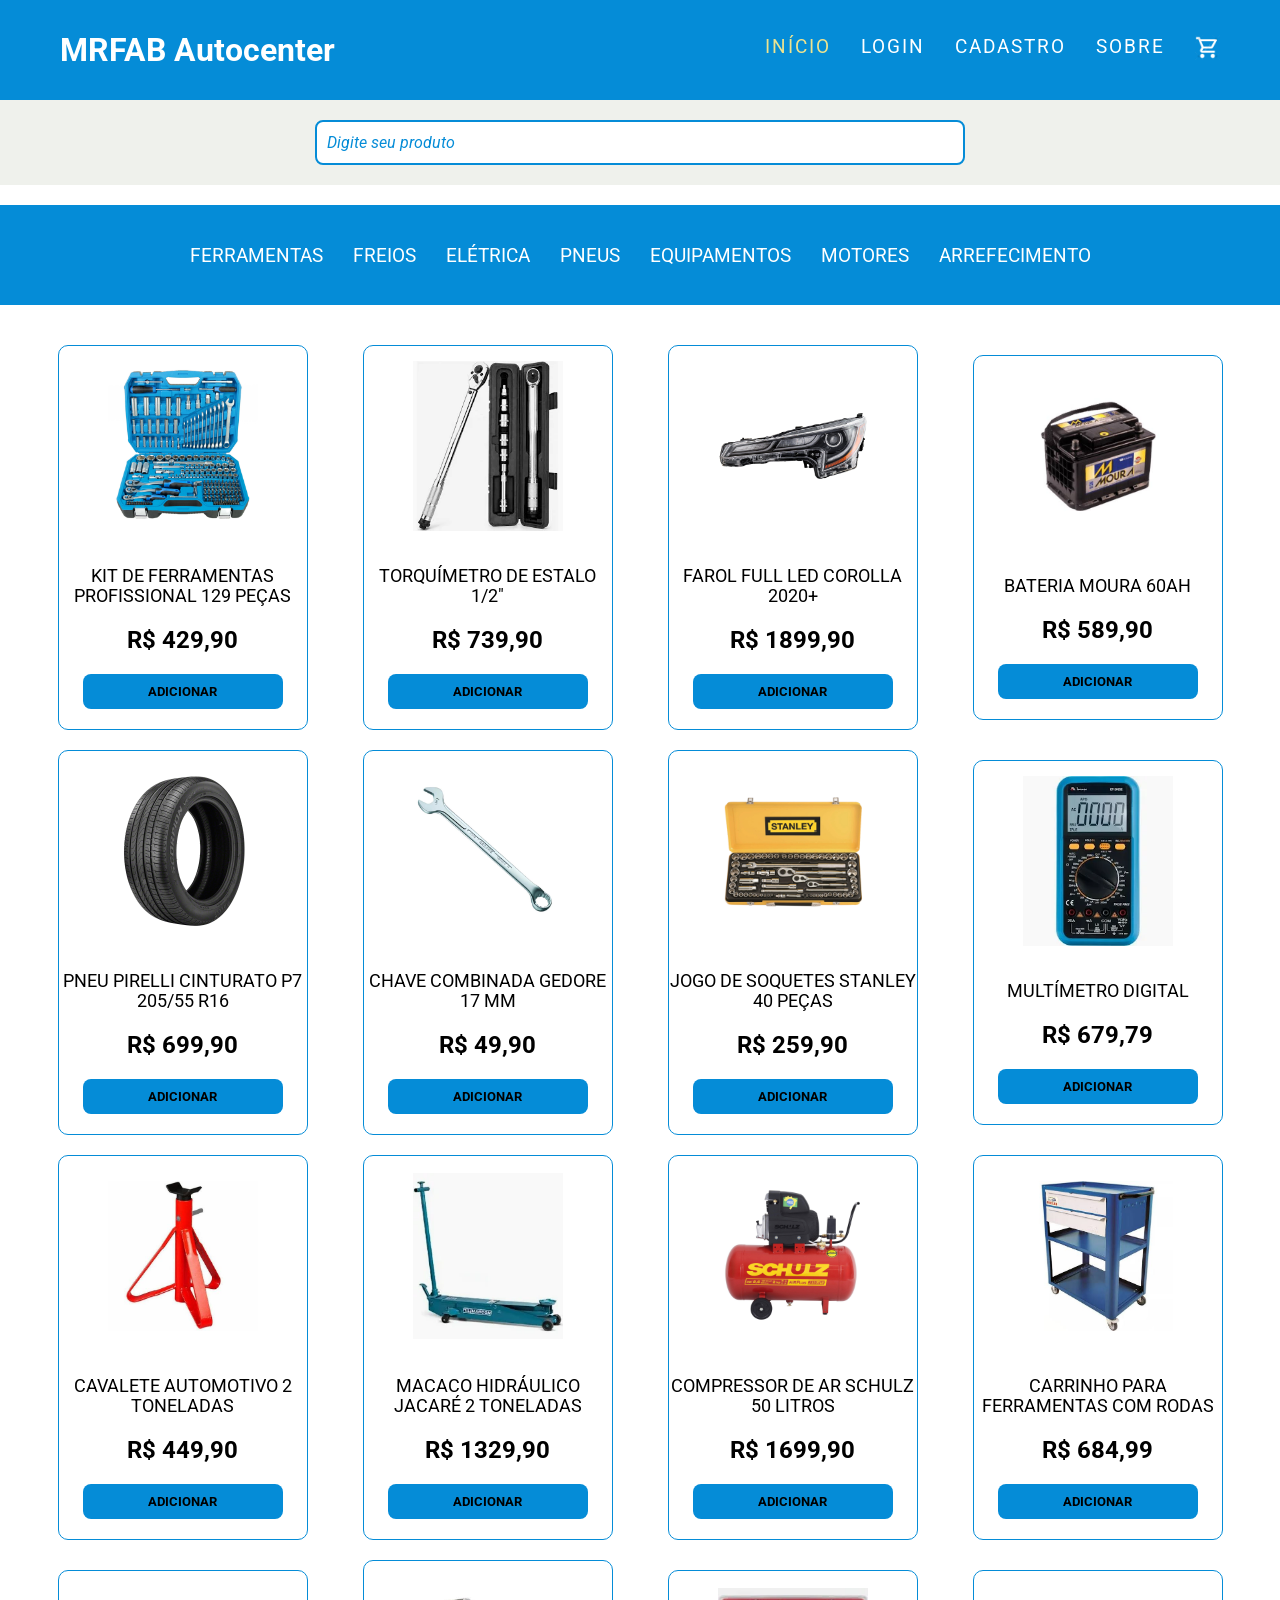
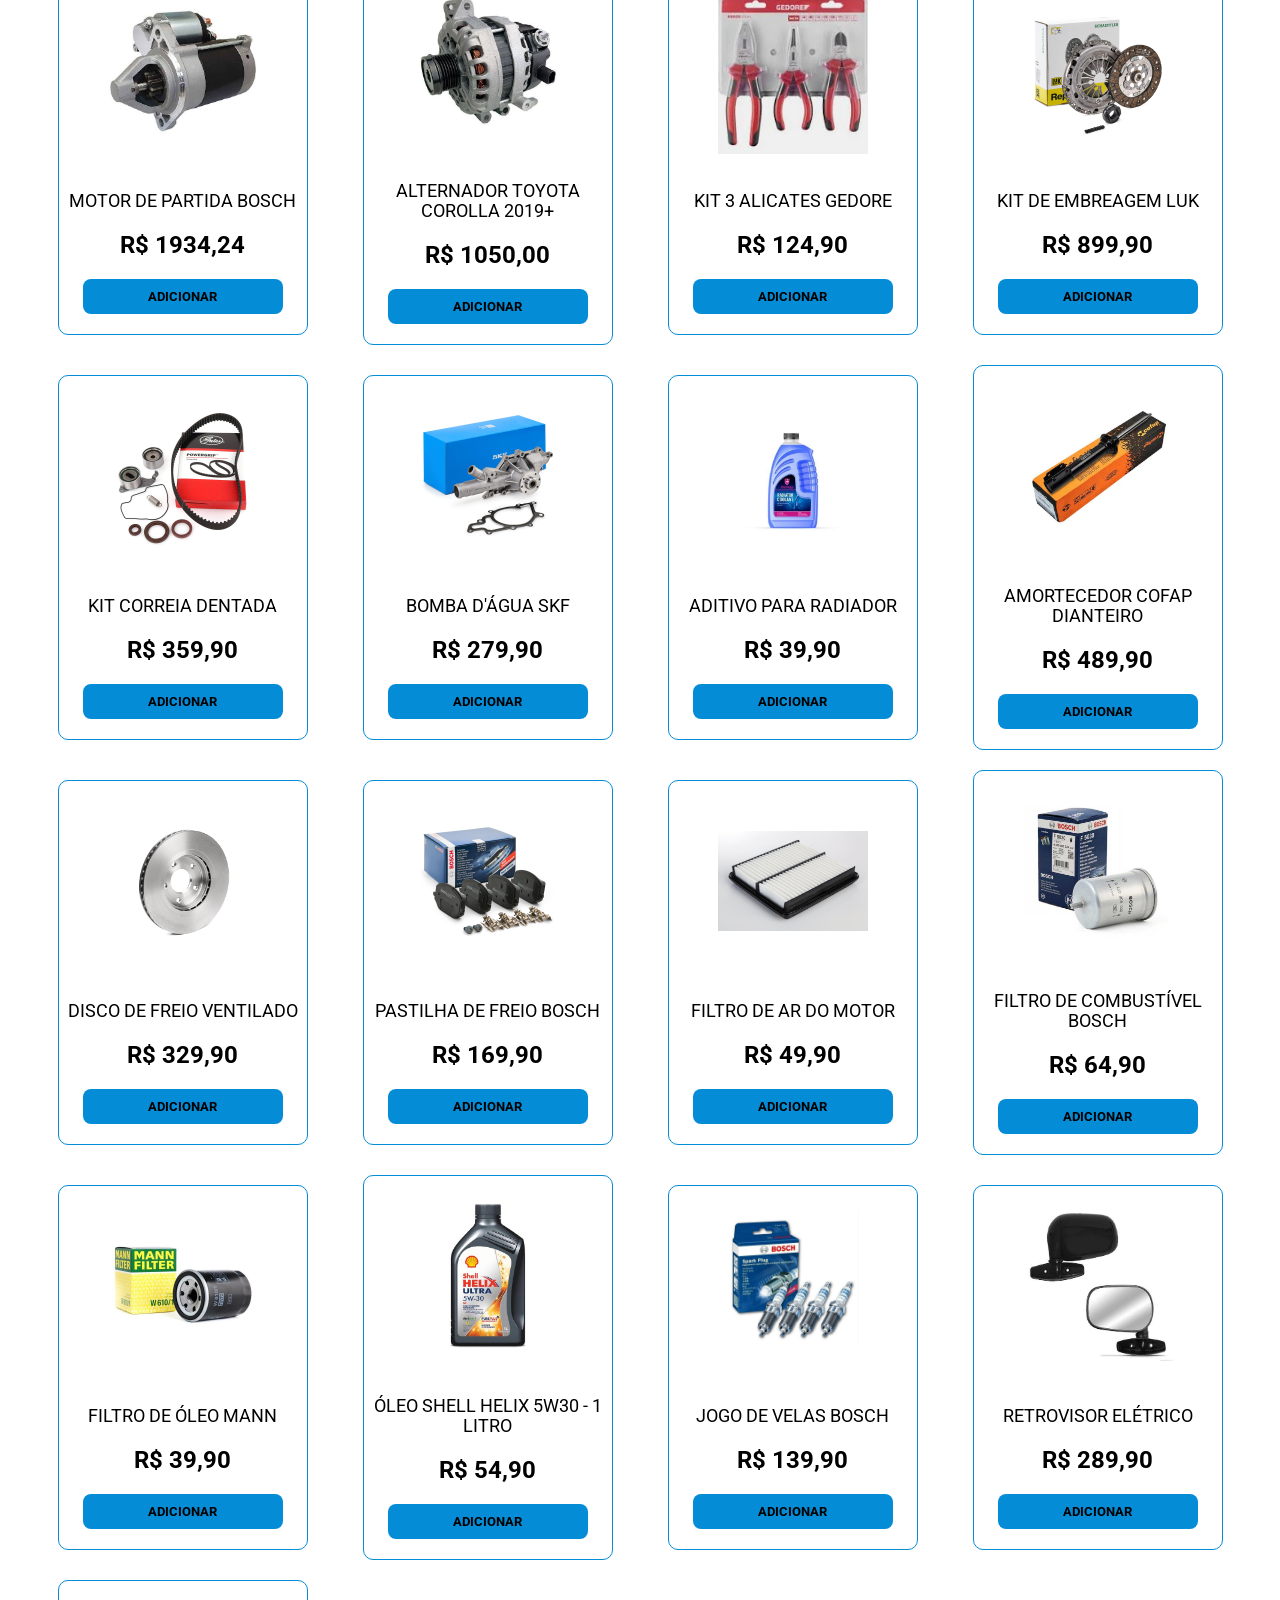
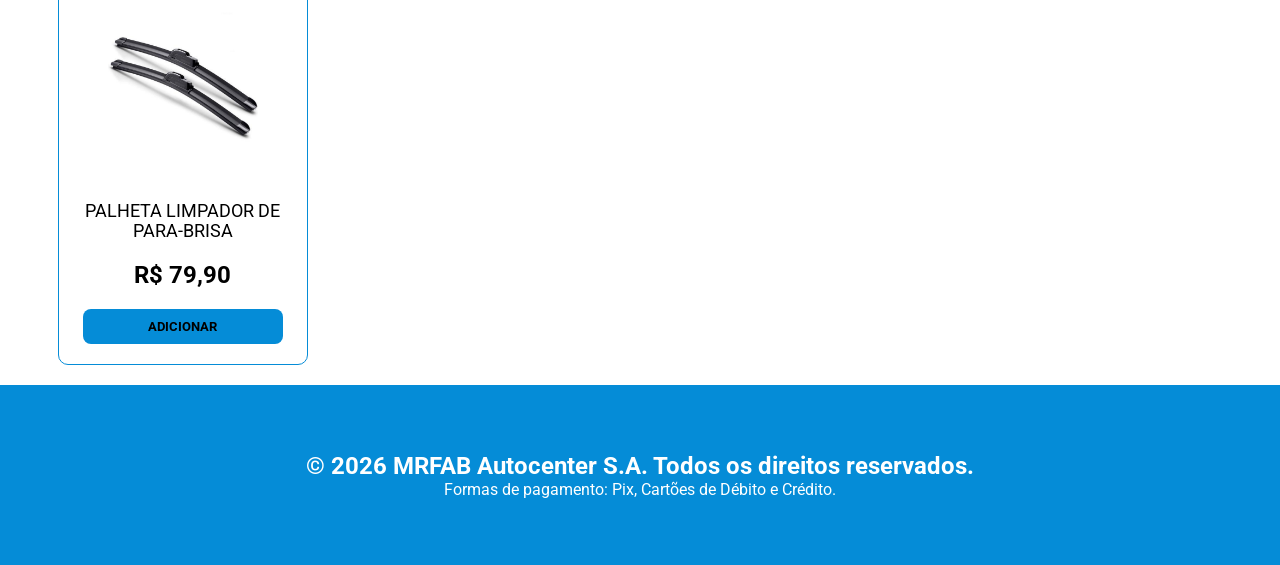
==== commit a6c93435: "Remove registros duplicados da lista de produtos e corrige referências das imagens" ====
--- a/index.html
+++ b/index.html
@@ -110,7 +110,7 @@
             </div>
 
             <div class="card">
-                <img src="imagens/compressor_de_ar.png" alt="Compressor de Ar Schulz 25L">
+                <img src="imagens/compressor_de_ar_schulz_50l.png" alt="Compressor de Ar Schulz 25L">
                 <p>Compressor de Ar Schulz 25L</p>
                 <h2>R$ 1499,90</h2>
                 <button type="button" class="btn-add">Adicionar</button>
@@ -124,7 +124,7 @@
             </div>
 
             <div class="card">
-                <img src="imagens/radiador.png" alt="Radiador Valeo">
+                <img src="imagens/aditivo_radiador.png" alt="Radiador Valeo">
                 <p>Radiador Valeo</p>
                 <h2>R$ 749,90</h2>
                 <button type="button" class="btn-add">Adicionar</button>
@@ -166,7 +166,7 @@
             </div>
 
             <div class="card">
-                <img src="imagens/filtro_combustivel.png" alt="Filtro de Combustível">
+                <img src="imagens/filtro_combustivel_bosch.png" alt="Filtro de Combustível">
                 <p>Filtro de Combustível</p>
                 <h2>R$ 49,90</h2>
                 <button type="button" class="btn-add">Adicionar</button>
@@ -187,7 +187,7 @@
             </div>
 
             <div class="card">
-                <img src="imagens/farol_led_corolla.png" alt="Farol Full LED Corolla">
+                <img src="imagens/farol_led_corolla_2020.png" alt="Farol Full LED Corolla">
                 <p>Farol Full LED Corolla</p>
                 <h2>R$ 1899,90</h2>
                 <button type="button" class="btn-add">Adicionar</button>
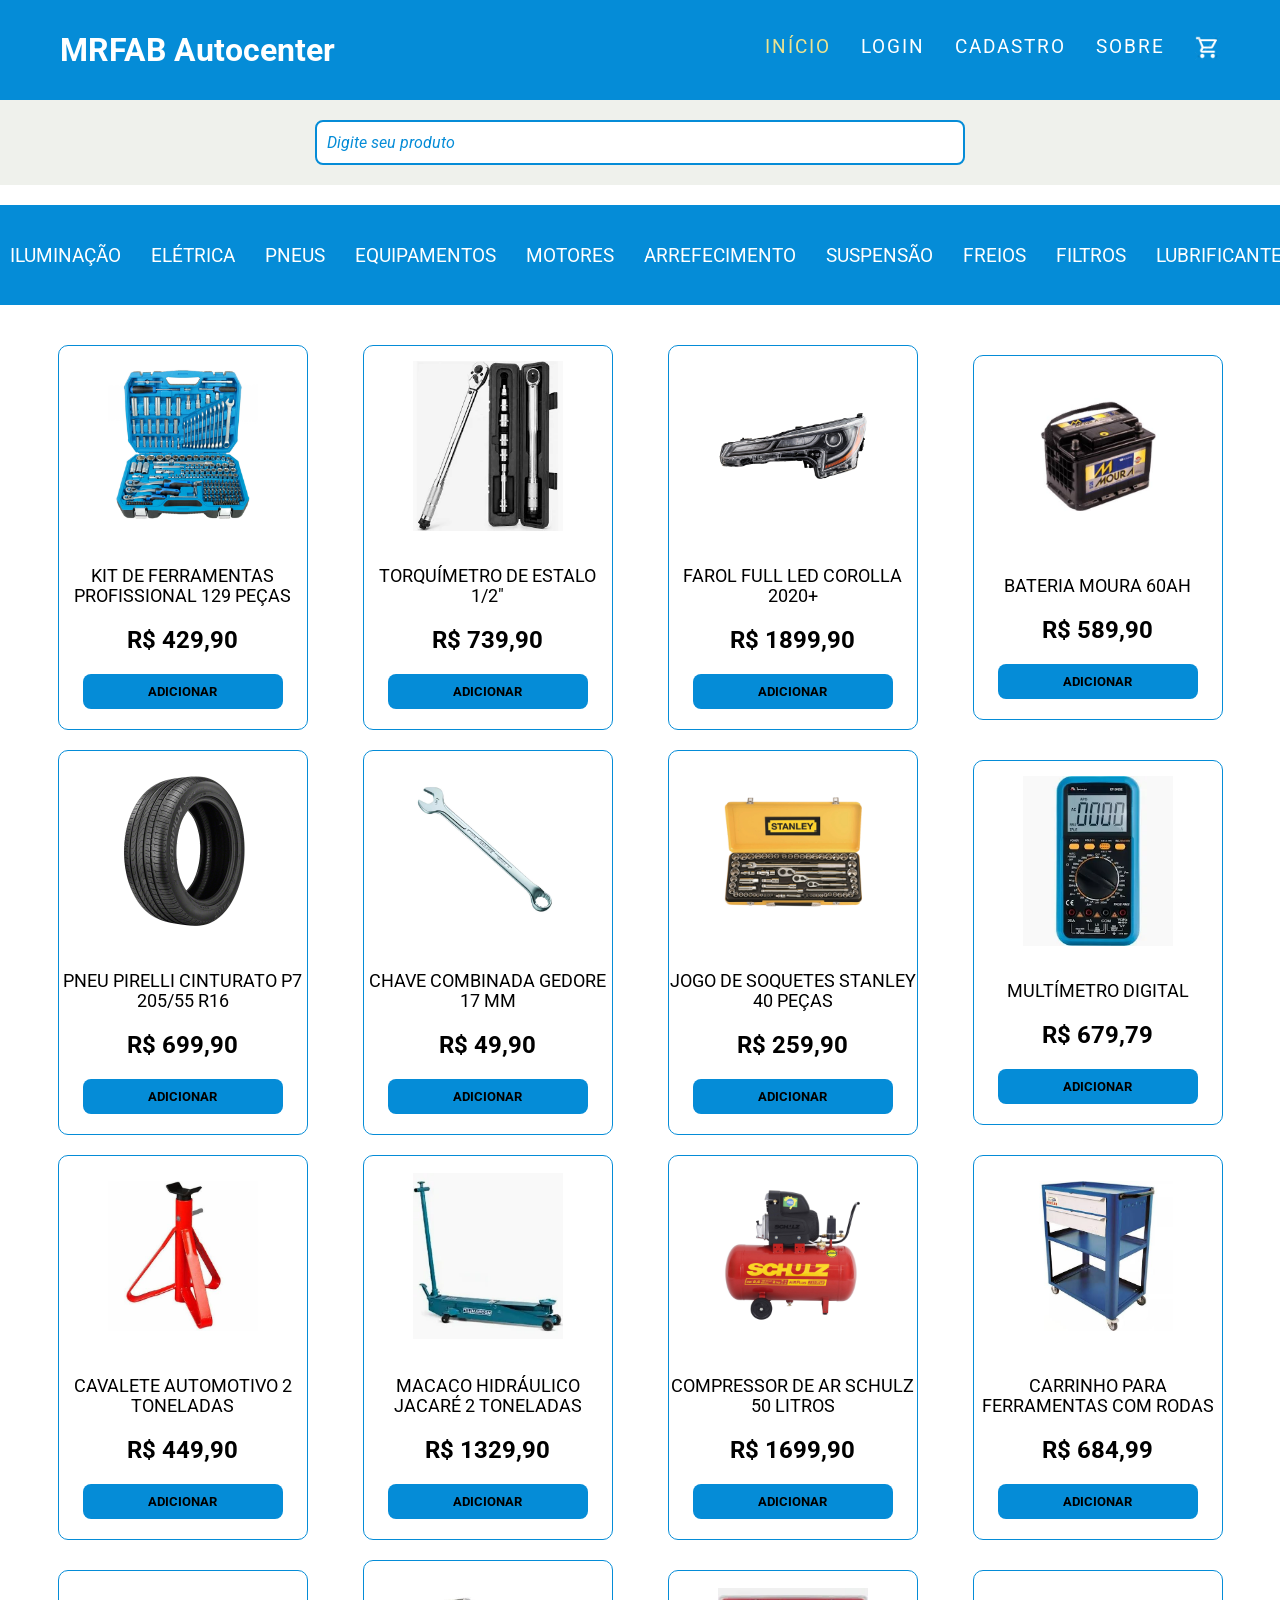
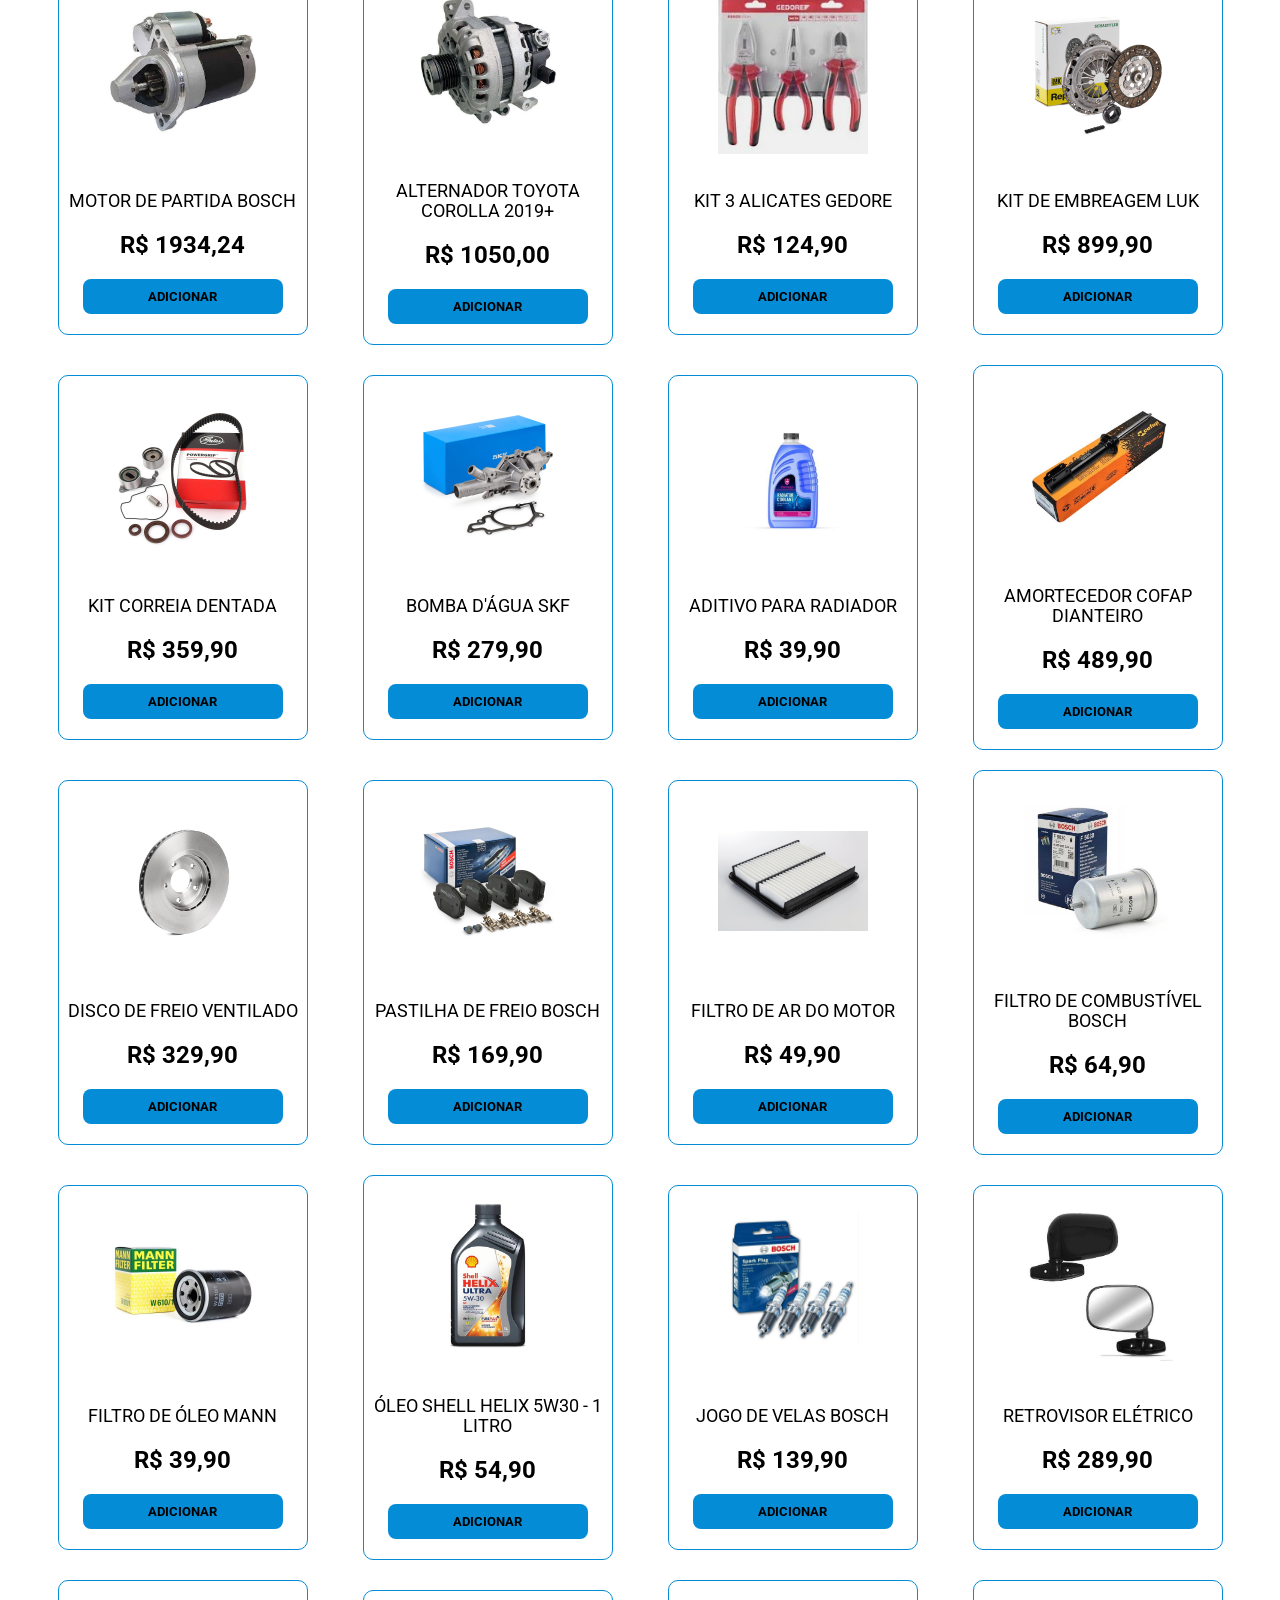
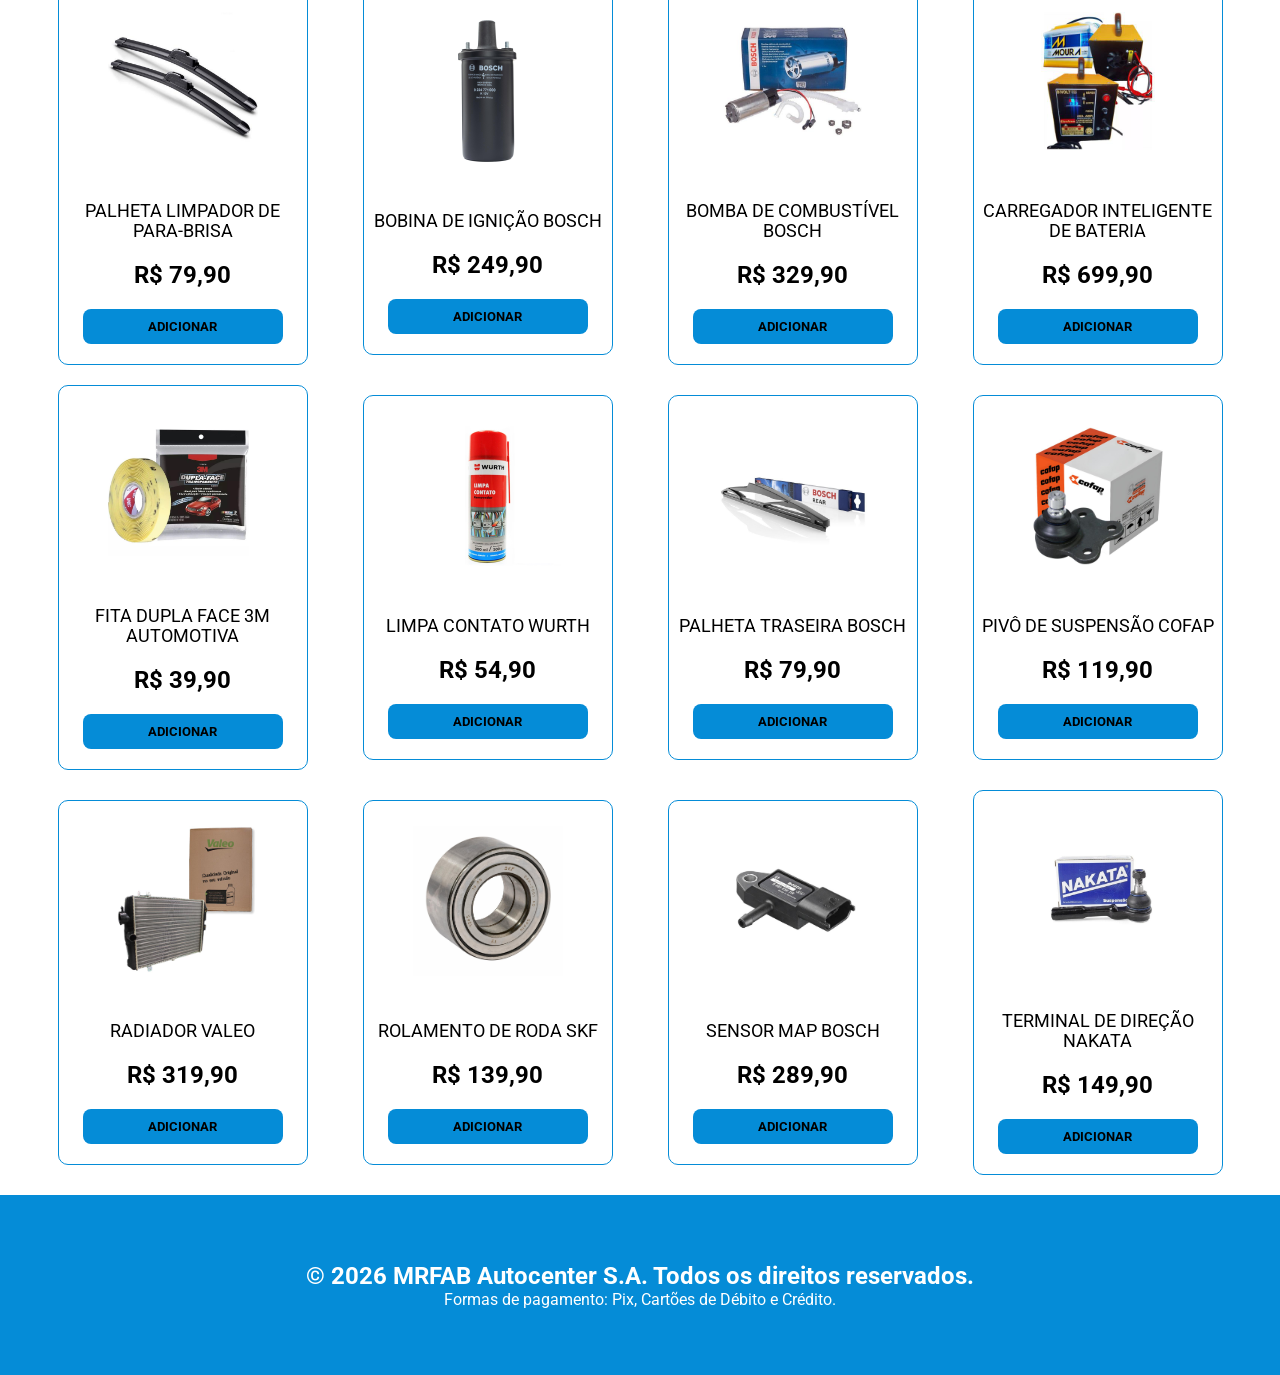
==== commit 84e907ac: "corrige HTML malformado após último card (tag div sem abertura correspondente)" ====
--- a/index.html
+++ b/index.html
@@ -124,9 +124,9 @@
             </div>
 
             <div class="card">
-                <img src="imagens/aditivo_radiador.png" alt="Radiador Valeo">
-                <p>Radiador Valeo</p>
-                <h2>R$ 749,90</h2>
+                <img src="imagens/aditivo_radiador.png" alt="Aditivo para Radiador">
+                <p>Aditivo para Radiador</p>
+                <h2>R$ 39,90</h2>
                 <button type="button" class="btn-add">Adicionar</button>
             </div>
 
@@ -192,9 +192,7 @@
                 <h2>R$ 1899,90</h2>
                 <button type="button" class="btn-add">Adicionar</button>
             </div>
-                <button type="button" class="btn-add">Adicionar</button>
-            </div>
-
+              
         </section>
 
         <footer id="rodape">
